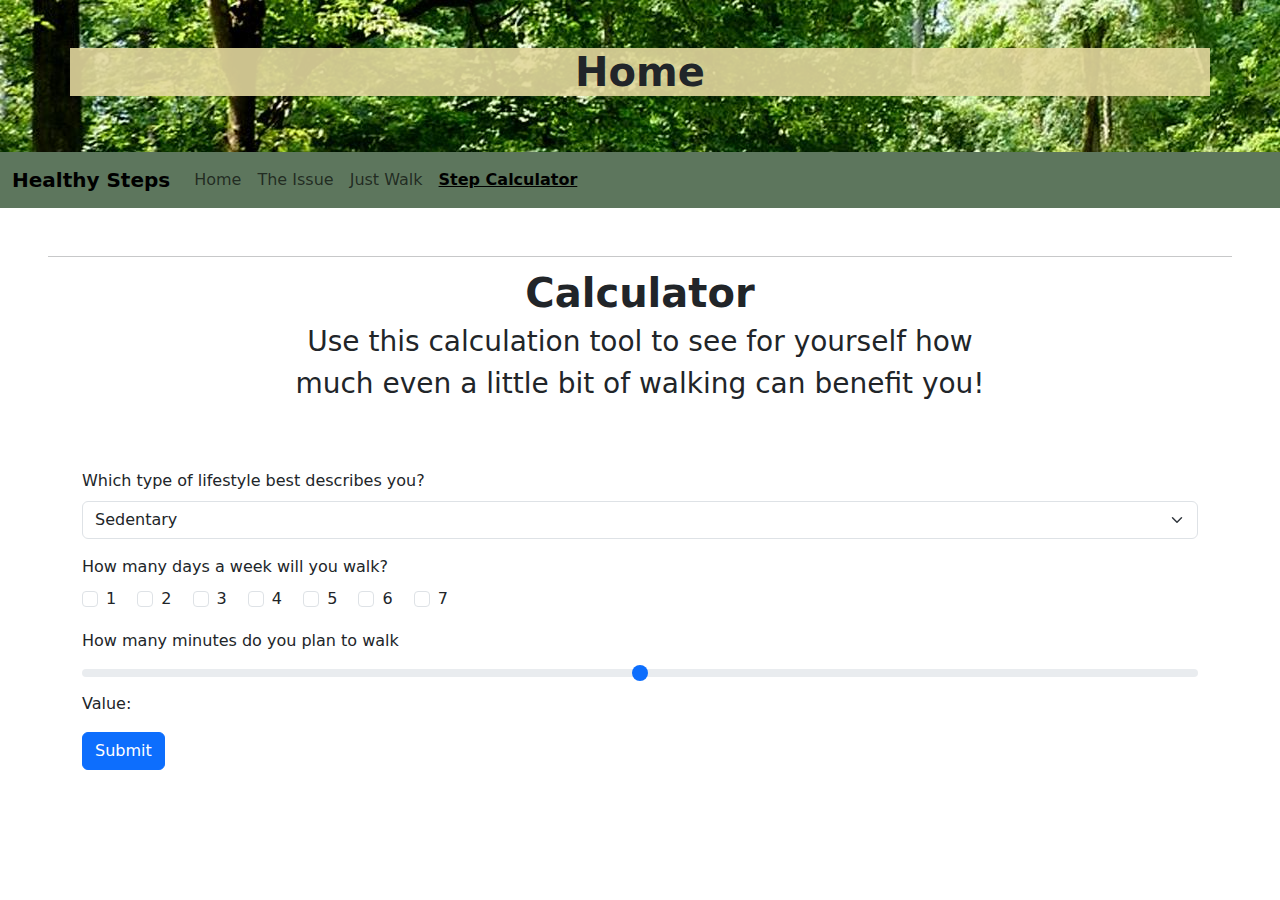
==== calculator.html @ 354cccd5 "added form elements" ====
<!DOCTYPE html>
<html lang="en">
  <head>
    <meta charset="utf-8" />
    <meta name="viewport" content="width=device-width, initial-scale=1" />
    <title>Healthy Steps</title>
    <link
      href="https://cdn.jsdelivr.net/npm/bootstrap@5.3.3/dist/css/bootstrap.min.css"
      rel="stylesheet"
      integrity="sha384-QWTKZyjpPEjISv5WaRU9OFeRpok6YctnYmDr5pNlyT2bRjXh0JMhjY6hW+ALEwIH"
      crossorigin="anonymous"
    />
    <link rel="stylesheet" href="style.css" />
  </head>
  <body>
    <header class="bg-image text-dark text-center py-5">
      <div class="container bg-custom">
        <h1 class="fw-bold fs-1">Home</h1>
      </div>
    </header>
    <nav class="navbar navbar-expand-lg navbar-custom">
      <div class="container-fluid">
        <a class="navbar-brand" href="#">Healthy Steps</a>
        <button
          class="navbar-toggler"
          type="button"
          data-bs-toggle="collapse"
          data-bs-target="#navbarNav"
          aria-controls="navbarNav"
          aria-expanded="false"
          aria-label="Toggle navigation"
        >
          <span class="navbar-toggler-icon"></span>
        </button>
        <div class="collapse navbar-collapse" id="navbarNav">
          <ul class="navbar-nav navbar-left">
            <li class="nav-item">
              <a class="nav-link" href="index.html">Home</a>
            </li>
            <li class="nav-item">
              <a class="nav-link" href="issue.html">The Issue</a>
            </li>
            <li class="nav-item">
              <a class="nav-link" href="walk.html">Just Walk</a>
            </li>
            <li class="nav-item">
              <a class="nav-link active" href="calculator.html"
                >Step Calculator</a
              >
            </li>
          </ul>
        </div>
      </div>
    </nav>
    <div class="container-main">
      <hr class="divider" />
      <div class="d-flex justify-content-center text-center">
        <div class="col-md-7">
          <h2 class="fw-bold lh-1 fs-1">Calculator</h2>
          <p class="lead fs-3">
            Use this calculation tool to see for yourself how much even a little
            bit of walking can benefit you!
          </p>
        </div>
      </div>
      <div class="container mt-5">
        <form id="exampleForm" novalidate>
          <div class="mb-3">
            <label for="selectOption" class="form-label"
              >Which type of lifestyle best describes you?</label
            >
            <select id="selectLifestyle" class="form-select" required>
              <option value="option1">Sedentary</option>
              <option value="option2">Moderate</option>
              <option value="option3">Active</option>
            </select>
            <div class="error" id="selectError"></div>
          </div>

          <div class="mb-3">
            <label class="form-label"
              >How many days a week will you walk?</label
            >
            <div>
              <div class="form-check form-check-inline">
                <input class="form-check-input" type="checkbox" id="1days" />
                <label class="form-check-label" for="inlineCheckbox1">1</label>
              </div>
              <div class="form-check form-check-inline">
                <input class="form-check-input" type="checkbox" id="2days" />
                <label class="form-check-label" for="inlineCheckbox2">2</label>
              </div>
              <div class="form-check form-check-inline">
                <input class="form-check-input" type="checkbox" id="3days" />
                <label class="form-check-label" for="inlineCheckbox2">3</label>
              </div>
              <div class="form-check form-check-inline">
                <input class="form-check-input" type="checkbox" id="4days" />
                <label class="form-check-label" for="inlineCheckbox2">4</label>
              </div>
              <div class="form-check form-check-inline">
                <input class="form-check-input" type="checkbox" id="5days" />
                <label class="form-check-label" for="inlineCheckbox2">5</label>
              </div>
              <div class="form-check form-check-inline">
                <input class="form-check-input" type="checkbox" id="6days" />
                <label class="form-check-label" for="inlineCheckbox2">6</label>
              </div>
              <div class="form-check form-check-inline">
                <input class="form-check-input" type="checkbox" id="7days" />
                <label class="form-check-label" for="inlineCheckbox2">7</label>
              </div>
            </div>
            <div class="error" id="radioError"></div>
          </div>

          <div class="mb-3">
            <label for="rangeInput" class="form-label"
              >How many minutes do you plan to walk</label
            >
            <input
              type="range"
              class="form-range"
              id="stepsToWalk"
              min="10"
              max="120"
              step="1"
            />
            <span id="rangeValue">Value: </span>
          </div>

          <button type="submit" class="btn btn-primary">Submit</button>
        </form>
      </div>
    </div>

    <script src="https://cdn.jsdelivr.net/npm/bootstrap@5.3.0-alpha3/dist/js/bootstrap.bundle.min.js"></script>
    <script
      src="https://cdn.jsdelivr.net/npm/@popperjs/core@2.11.8/dist/umd/popper.min.js"
      integrity="sha384-I7E8VVD/ismYTF4hNIPjVp/Zjvgyol6VFvRkX/vR+Vc4jQkC+hVqc2pM8ODewa9r"
      crossorigin="anonymous"
    ></script>
    <script
      src="https://cdn.jsdelivr.net/npm/bootstrap@5.3.3/dist/js/bootstrap.min.js"
      integrity="sha384-0pUGZvbkm6XF6gxjEnlmuGrJXVbNuzT9qBBavbLwCsOGabYfZo0T0to5eqruptLy"
      crossorigin="anonymous"
    ></script>
    <script
      src="https://cdn.jsdelivr.net/npm/bootstrap@5.3.3/dist/js/bootstrap.bundle.min.js"
      integrity="sha384-YvpcrYf0tY3lHB60NNkmXc5s9fDVZLESaAA55NDzOxhy9GkcIdslK1eN7N6jIeHz"
      crossorigin="anonymous"
    ></script>
  </body>
</html>
---- style.css ----
.container-main {
  margin: 3rem;
}

.navbar-custom {
  background-color: rgb(93, 118, 93);
}

.active {
  font-weight: bold;
  text-decoration: underline;
}

.navbar-brand {
  font-weight: bolder;
}

.bg-image {
  background-image: url(./images/walkingTrail.jpg);
}

.bg-custom {
  background-color: hsla(51, 54%, 75%, 0.9);
}

.btn-custom {
  background-color: hsla(51, 54%, 75%, 0.9);
  color: black;
}
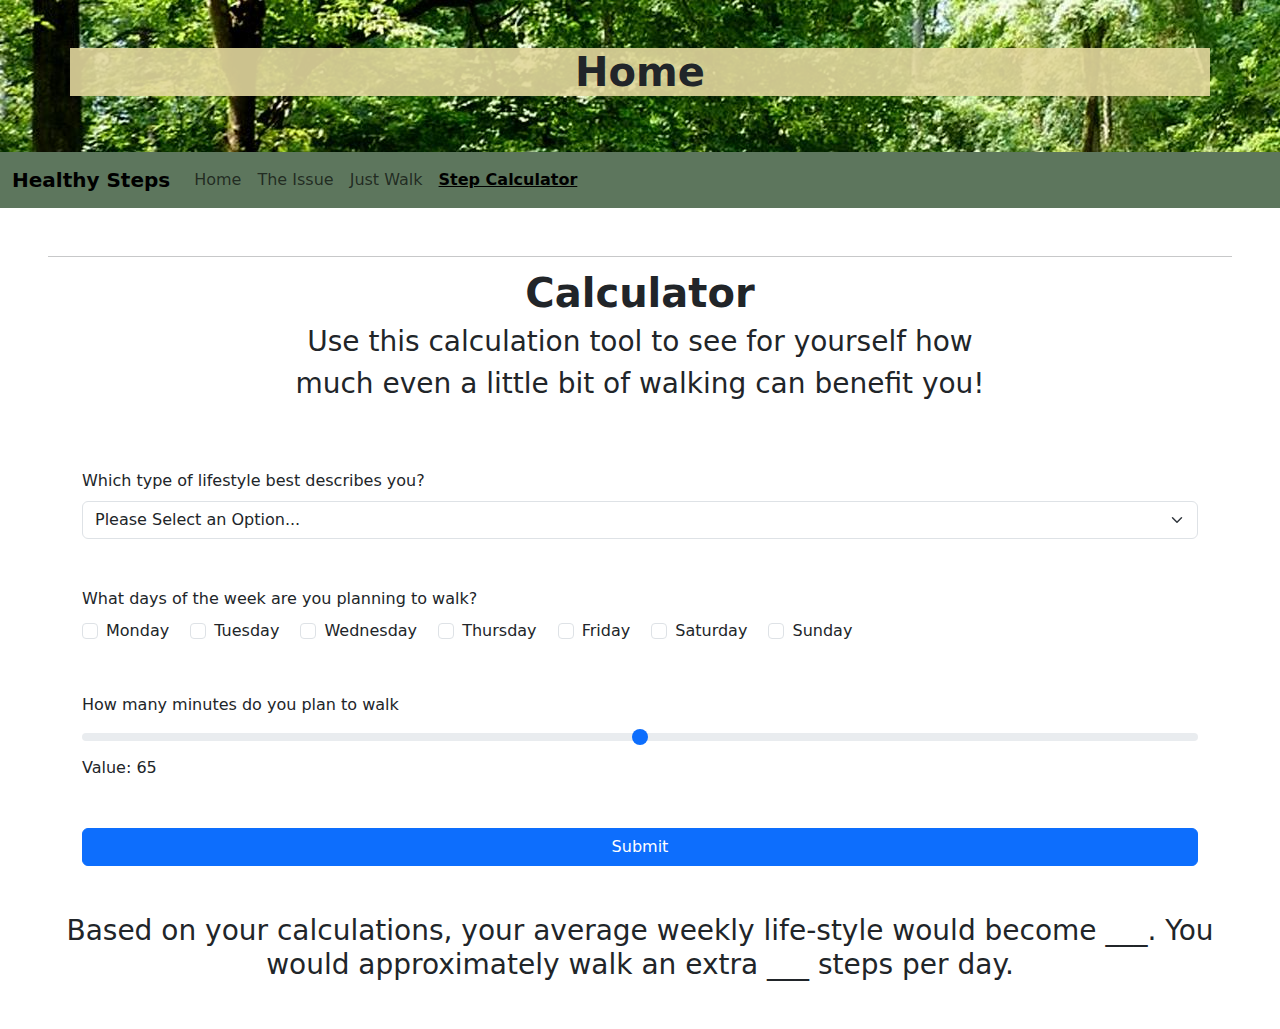
==== commit 9d8b57a2: "Working on form validation logic" ====
--- a/calculator.html
+++ b/calculator.html
@@ -64,58 +64,108 @@
         </div>
       </div>
       <div class="container mt-5">
-        <form id="exampleForm" novalidate>
-          <div class="mb-3">
-            <label for="selectOption" class="form-label"
+        <form id="calculationForm">
+          <div class="mb-5">
+            <label for="selectLifestyle" class="form-label"
               >Which type of lifestyle best describes you?</label
             >
-            <select id="selectLifestyle" class="form-select" required>
+            <select id="selectLifestyle" class="form-select">
+              <option value="">Please Select an Option...</option>
               <option value="option1">Sedentary</option>
               <option value="option2">Moderate</option>
               <option value="option3">Active</option>
             </select>
-            <div class="error" id="selectError"></div>
+            <div class="error text-danger" id="lifestyleError"></div>
           </div>
 
-          <div class="mb-3">
+          <div class="mb-5">
             <label class="form-label"
-              >How many days a week will you walk?</label
+              >What days of the week are you planning to walk?</label
             >
             <div>
               <div class="form-check form-check-inline">
-                <input class="form-check-input" type="checkbox" id="1days" />
-                <label class="form-check-label" for="inlineCheckbox1">1</label>
-              </div>
-              <div class="form-check form-check-inline">
-                <input class="form-check-input" type="checkbox" id="2days" />
-                <label class="form-check-label" for="inlineCheckbox2">2</label>
-              </div>
-              <div class="form-check form-check-inline">
-                <input class="form-check-input" type="checkbox" id="3days" />
-                <label class="form-check-label" for="inlineCheckbox2">3</label>
-              </div>
-              <div class="form-check form-check-inline">
-                <input class="form-check-input" type="checkbox" id="4days" />
-                <label class="form-check-label" for="inlineCheckbox2">4</label>
-              </div>
-              <div class="form-check form-check-inline">
-                <input class="form-check-input" type="checkbox" id="5days" />
-                <label class="form-check-label" for="inlineCheckbox2">5</label>
-              </div>
-              <div class="form-check form-check-inline">
-                <input class="form-check-input" type="checkbox" id="6days" />
-                <label class="form-check-label" for="inlineCheckbox2">6</label>
-              </div>
-              <div class="form-check form-check-inline">
-                <input class="form-check-input" type="checkbox" id="7days" />
-                <label class="form-check-label" for="inlineCheckbox2">7</label>
+                <input
+                  name="option"
+                  class="form-check-input"
+                  type="checkbox"
+                  id="1days"
+                />
+                <label class="form-check-label" for="inlineCheckbox1"
+                  >Monday</label
+                >
+              </div>
+              <div class="form-check form-check-inline">
+                <input
+                  name="option"
+                  class="form-check-input"
+                  type="checkbox"
+                  id="2days"
+                />
+                <label class="form-check-label" for="inlineCheckbox2"
+                  >Tuesday</label
+                >
+              </div>
+              <div class="form-check form-check-inline">
+                <input
+                  name="option"
+                  class="form-check-input"
+                  type="checkbox"
+                  id="3days"
+                />
+                <label class="form-check-label" for="inlineCheckbox2"
+                  >Wednesday</label
+                >
+              </div>
+              <div class="form-check form-check-inline">
+                <input
+                  name="option"
+                  class="form-check-input"
+                  type="checkbox"
+                  id="4days"
+                />
+                <label class="form-check-label" for="inlineCheckbox2"
+                  >Thursday</label
+                >
+              </div>
+              <div class="form-check form-check-inline">
+                <input
+                  name="option"
+                  class="form-check-input"
+                  type="checkbox"
+                  id="5days"
+                />
+                <label class="form-check-label" for="inlineCheckbox2"
+                  >Friday</label
+                >
+              </div>
+              <div class="form-check form-check-inline">
+                <input
+                  name="option"
+                  class="form-check-input"
+                  type="checkbox"
+                  id="6days"
+                />
+                <label class="form-check-label" for="inlineCheckbox2"
+                  >Saturday</label
+                >
+              </div>
+              <div class="form-check form-check-inline">
+                <input
+                  name="option"
+                  class="form-check-input"
+                  type="checkbox"
+                  id="7days"
+                />
+                <label class="form-check-label" for="inlineCheckbox2"
+                  >Sunday</label
+                >
               </div>
             </div>
-            <div class="error" id="radioError"></div>
+            <div class="error text-danger" id="daysError"></div>
           </div>
 
-          <div class="mb-3">
-            <label for="rangeInput" class="form-label"
+          <div class="mb-5">
+            <label for="stepsToWalk" class="form-label"
               >How many minutes do you plan to walk</label
             >
             <input
@@ -126,14 +176,23 @@
               max="120"
               step="1"
             />
-            <span id="rangeValue">Value: </span>
+            <span id="stepsToWalkValue">Value: 65</span>
           </div>
 
-          <button type="submit" class="btn btn-primary">Submit</button>
+          <input type="button" value="Submit" onclick="return validateForm()" class="btn btn-primary container-fluid">
+        </input>
         </form>
       </div>
+      <div class="container-fluid justify-content-center text-center mt-5">
+        <h3>
+          Based on your calculations, your average weekly life-style would
+          become <span id="lifestyleNew">___</span>. You would approximately
+          walk an extra <span id="stepsNew">___</span> steps per day.
+        </h3>
+      </div>
     </div>
 
+    <script src="script.js"></script>
     <script src="https://cdn.jsdelivr.net/npm/bootstrap@5.3.0-alpha3/dist/js/bootstrap.bundle.min.js"></script>
     <script
       src="https://cdn.jsdelivr.net/npm/@popperjs/core@2.11.8/dist/umd/popper.min.js"
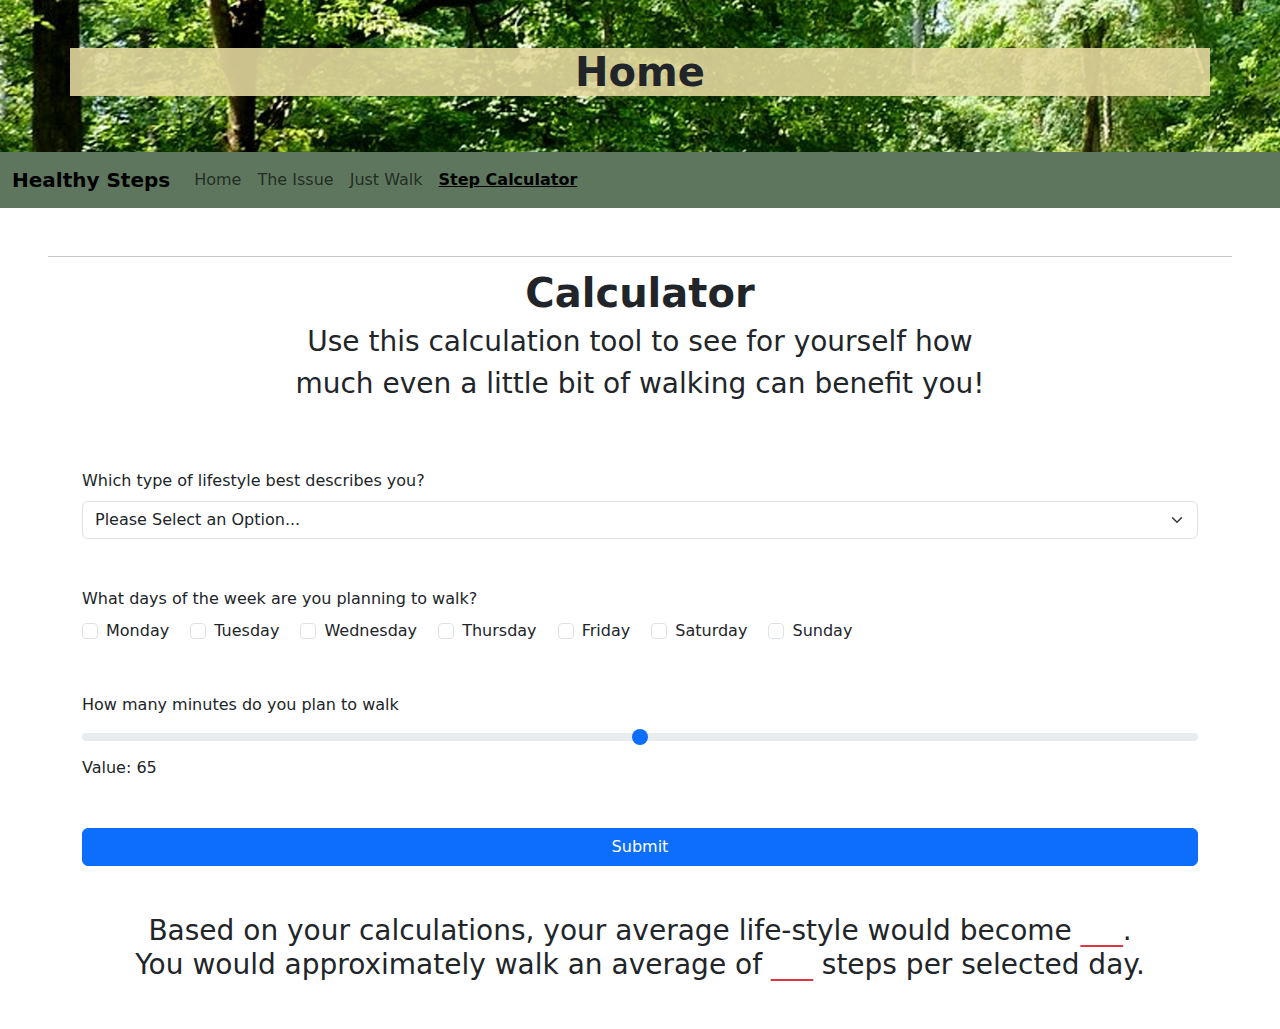
==== commit b9a7304e: "added logic to calculations" ====
--- a/calculator.html
+++ b/calculator.html
@@ -90,7 +90,7 @@
                   type="checkbox"
                   id="1days"
                 />
-                <label class="form-check-label" for="inlineCheckbox1"
+                <label class="form-check-label" for="1days"
                   >Monday</label
                 >
               </div>
@@ -101,7 +101,7 @@
                   type="checkbox"
                   id="2days"
                 />
-                <label class="form-check-label" for="inlineCheckbox2"
+                <label class="form-check-label" for="2days"
                   >Tuesday</label
                 >
               </div>
@@ -112,7 +112,7 @@
                   type="checkbox"
                   id="3days"
                 />
-                <label class="form-check-label" for="inlineCheckbox2"
+                <label class="form-check-label" for="3days"
                   >Wednesday</label
                 >
               </div>
@@ -123,7 +123,7 @@
                   type="checkbox"
                   id="4days"
                 />
-                <label class="form-check-label" for="inlineCheckbox2"
+                <label class="form-check-label" for="4days"
                   >Thursday</label
                 >
               </div>
@@ -134,7 +134,7 @@
                   type="checkbox"
                   id="5days"
                 />
-                <label class="form-check-label" for="inlineCheckbox2"
+                <label class="form-check-label" for="5days"
                   >Friday</label
                 >
               </div>
@@ -145,7 +145,7 @@
                   type="checkbox"
                   id="6days"
                 />
-                <label class="form-check-label" for="inlineCheckbox2"
+                <label class="form-check-label" for="6days"
                   >Saturday</label
                 >
               </div>
@@ -156,7 +156,7 @@
                   type="checkbox"
                   id="7days"
                 />
-                <label class="form-check-label" for="inlineCheckbox2"
+                <label class="form-check-label" for="7days"
                   >Sunday</label
                 >
               </div>
@@ -185,9 +185,9 @@
       </div>
       <div class="container-fluid justify-content-center text-center mt-5">
         <h3>
-          Based on your calculations, your average weekly life-style would
-          become <span id="lifestyleNew">___</span>. You would approximately
-          walk an extra <span id="stepsNew">___</span> steps per day.
+          Based on your calculations, your average life-style would
+          become <span class="text-danger" id="lifestyleNew">___</span>.<br> You would approximately
+          walk an average of <span class="text-danger" id="stepsNewDay">___</span> steps per selected day.
         </h3>
       </div>
     </div>
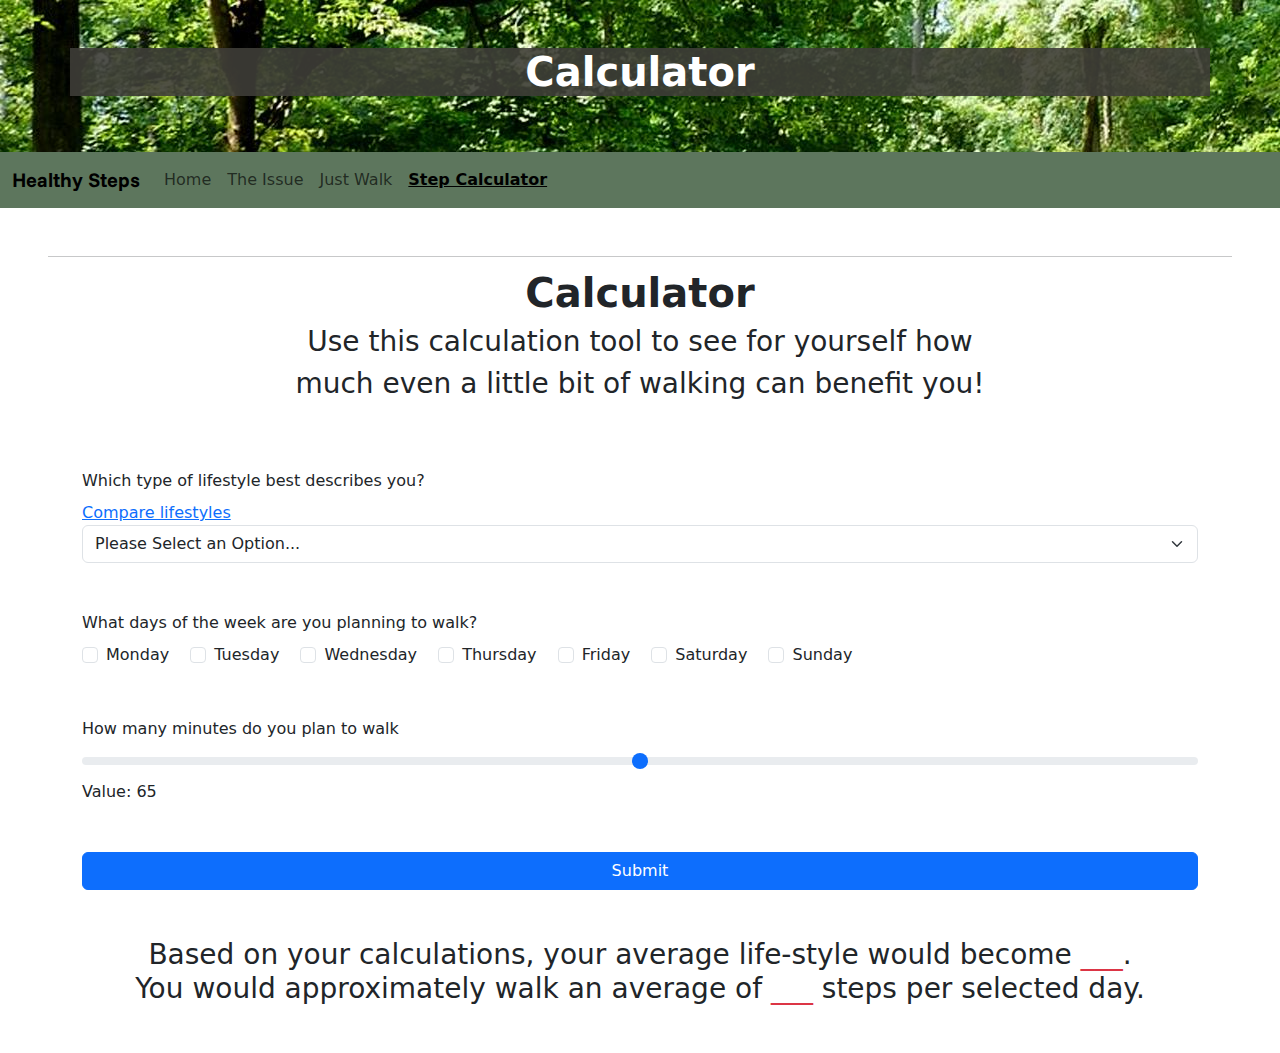
==== commit e3d24cfb: "fixing up some minor details" ====
--- a/calculator.html
+++ b/calculator.html
@@ -11,16 +11,19 @@
       crossorigin="anonymous"
     />
     <link rel="stylesheet" href="style.css" />
+    <link rel="preconnect" href="https://fonts.googleapis.com">
+    <link rel="preconnect" href="https://fonts.gstatic.com" crossorigin>
+    <link href="https://fonts.googleapis.com/css2?family=Funnel+Sans:ital,wght@0,300..800;1,300..800&family=Outfit:wght@100..900&family=Playwrite+CA:wght@100..400&display=swap" rel="stylesheet">
   </head>
   <body>
     <header class="bg-image text-dark text-center py-5">
       <div class="container bg-custom">
-        <h1 class="fw-bold fs-1">Home</h1>
+        <h1 class="fw-bold fs-1">Calculator</h1>
       </div>
     </header>
     <nav class="navbar navbar-expand-lg navbar-custom">
       <div class="container-fluid">
-        <a class="navbar-brand" href="#">Healthy Steps</a>
+        <a class="navbar-brand custom-font" href="#">Healthy Steps</a>
         <button
           class="navbar-toggler"
           type="button"
@@ -69,6 +72,8 @@
             <label for="selectLifestyle" class="form-label"
               >Which type of lifestyle best describes you?</label
             >
+            <br>
+            <a class="fs-9" href="./walk.html">Compare lifestyles</a>
             <select id="selectLifestyle" class="form-select">
               <option value="">Please Select an Option...</option>
               <option value="option1">Sedentary</option>
--- a/style.css
+++ b/style.css
@@ -4,6 +4,11 @@
 
 .navbar-custom {
   background-color: rgb(93, 118, 93);
+}
+
+.custom-font {
+  font-family: "Funnel Sans", serif;
+  font-optical-sizing: auto;
 }
 
 .active {
@@ -20,7 +25,8 @@
 }
 
 .bg-custom {
-  background-color: hsla(51, 54%, 75%, 0.9);
+  color: white;
+  background-color: hsla(51, 6%, 23%, 0.9);
 }
 
 .btn-custom {
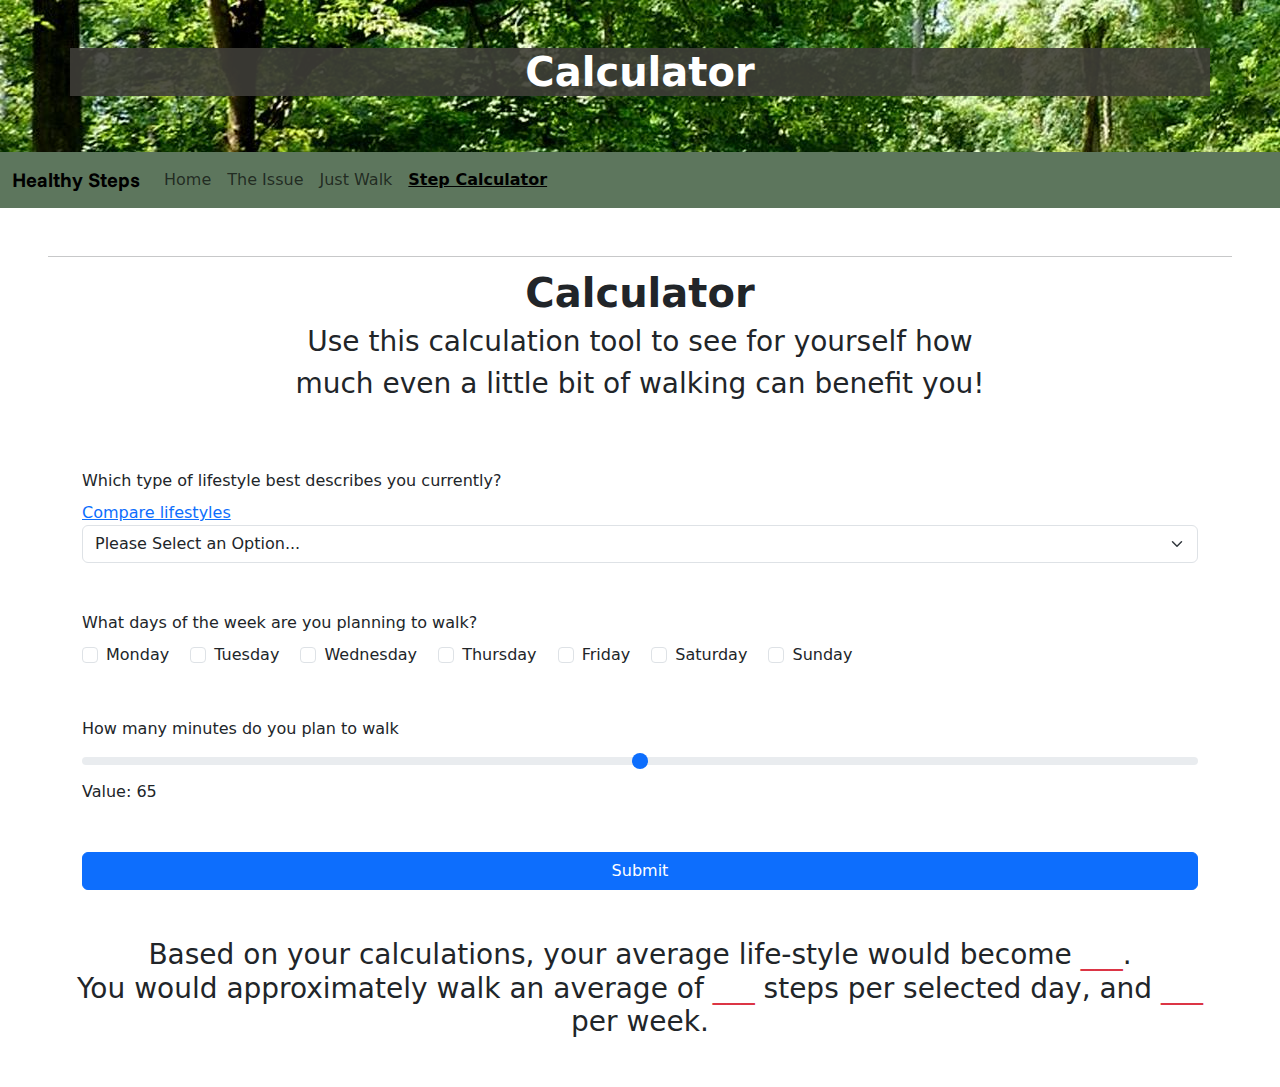
==== commit 3ee5d937: "Last minute fix on weekly calculation" ====
--- a/calculator.html
+++ b/calculator.html
@@ -1,218 +1,142 @@
 <!DOCTYPE html>
 <html lang="en">
-  <head>
-    <meta charset="utf-8" />
-    <meta name="viewport" content="width=device-width, initial-scale=1" />
-    <title>Healthy Steps</title>
-    <link
-      href="https://cdn.jsdelivr.net/npm/bootstrap@5.3.3/dist/css/bootstrap.min.css"
-      rel="stylesheet"
-      integrity="sha384-QWTKZyjpPEjISv5WaRU9OFeRpok6YctnYmDr5pNlyT2bRjXh0JMhjY6hW+ALEwIH"
-      crossorigin="anonymous"
-    />
-    <link rel="stylesheet" href="style.css" />
-    <link rel="preconnect" href="https://fonts.googleapis.com">
-    <link rel="preconnect" href="https://fonts.gstatic.com" crossorigin>
-    <link href="https://fonts.googleapis.com/css2?family=Funnel+Sans:ital,wght@0,300..800;1,300..800&family=Outfit:wght@100..900&family=Playwrite+CA:wght@100..400&display=swap" rel="stylesheet">
-  </head>
-  <body>
-    <header class="bg-image text-dark text-center py-5">
-      <div class="container bg-custom">
-        <h1 class="fw-bold fs-1">Calculator</h1>
-      </div>
-    </header>
-    <nav class="navbar navbar-expand-lg navbar-custom">
-      <div class="container-fluid">
-        <a class="navbar-brand custom-font" href="#">Healthy Steps</a>
-        <button
-          class="navbar-toggler"
-          type="button"
-          data-bs-toggle="collapse"
-          data-bs-target="#navbarNav"
-          aria-controls="navbarNav"
-          aria-expanded="false"
-          aria-label="Toggle navigation"
-        >
-          <span class="navbar-toggler-icon"></span>
-        </button>
-        <div class="collapse navbar-collapse" id="navbarNav">
-          <ul class="navbar-nav navbar-left">
-            <li class="nav-item">
-              <a class="nav-link" href="index.html">Home</a>
-            </li>
-            <li class="nav-item">
-              <a class="nav-link" href="issue.html">The Issue</a>
-            </li>
-            <li class="nav-item">
-              <a class="nav-link" href="walk.html">Just Walk</a>
-            </li>
-            <li class="nav-item">
-              <a class="nav-link active" href="calculator.html"
-                >Step Calculator</a
-              >
-            </li>
-          </ul>
-        </div>
-      </div>
-    </nav>
-    <div class="container-main">
-      <hr class="divider" />
-      <div class="d-flex justify-content-center text-center">
-        <div class="col-md-7">
-          <h2 class="fw-bold lh-1 fs-1">Calculator</h2>
-          <p class="lead fs-3">
-            Use this calculation tool to see for yourself how much even a little
-            bit of walking can benefit you!
-          </p>
-        </div>
-      </div>
-      <div class="container mt-5">
-        <form id="calculationForm">
-          <div class="mb-5">
-            <label for="selectLifestyle" class="form-label"
-              >Which type of lifestyle best describes you?</label
-            >
-            <br>
-            <a class="fs-9" href="./walk.html">Compare lifestyles</a>
-            <select id="selectLifestyle" class="form-select">
-              <option value="">Please Select an Option...</option>
-              <option value="option1">Sedentary</option>
-              <option value="option2">Moderate</option>
-              <option value="option3">Active</option>
-            </select>
-            <div class="error text-danger" id="lifestyleError"></div>
-          </div>
 
-          <div class="mb-5">
-            <label class="form-label"
-              >What days of the week are you planning to walk?</label
-            >
-            <div>
-              <div class="form-check form-check-inline">
-                <input
-                  name="option"
-                  class="form-check-input"
-                  type="checkbox"
-                  id="1days"
-                />
-                <label class="form-check-label" for="1days"
-                  >Monday</label
-                >
-              </div>
-              <div class="form-check form-check-inline">
-                <input
-                  name="option"
-                  class="form-check-input"
-                  type="checkbox"
-                  id="2days"
-                />
-                <label class="form-check-label" for="2days"
-                  >Tuesday</label
-                >
-              </div>
-              <div class="form-check form-check-inline">
-                <input
-                  name="option"
-                  class="form-check-input"
-                  type="checkbox"
-                  id="3days"
-                />
-                <label class="form-check-label" for="3days"
-                  >Wednesday</label
-                >
-              </div>
-              <div class="form-check form-check-inline">
-                <input
-                  name="option"
-                  class="form-check-input"
-                  type="checkbox"
-                  id="4days"
-                />
-                <label class="form-check-label" for="4days"
-                  >Thursday</label
-                >
-              </div>
-              <div class="form-check form-check-inline">
-                <input
-                  name="option"
-                  class="form-check-input"
-                  type="checkbox"
-                  id="5days"
-                />
-                <label class="form-check-label" for="5days"
-                  >Friday</label
-                >
-              </div>
-              <div class="form-check form-check-inline">
-                <input
-                  name="option"
-                  class="form-check-input"
-                  type="checkbox"
-                  id="6days"
-                />
-                <label class="form-check-label" for="6days"
-                  >Saturday</label
-                >
-              </div>
-              <div class="form-check form-check-inline">
-                <input
-                  name="option"
-                  class="form-check-input"
-                  type="checkbox"
-                  id="7days"
-                />
-                <label class="form-check-label" for="7days"
-                  >Sunday</label
-                >
-              </div>
-            </div>
-            <div class="error text-danger" id="daysError"></div>
-          </div>
+<head>
+  <meta charset="utf-8">
+  <meta name="viewport" content="width=device-width, initial-scale=1">
+  <title>Healthy Steps</title>
+  <link href="https://cdn.jsdelivr.net/npm/bootstrap@5.3.3/dist/css/bootstrap.min.css" rel="stylesheet"
+    integrity="sha384-QWTKZyjpPEjISv5WaRU9OFeRpok6YctnYmDr5pNlyT2bRjXh0JMhjY6hW+ALEwIH" crossorigin="anonymous">
+  <link rel="stylesheet" href="style.css">
+  <link rel="preconnect" href="https://fonts.googleapis.com">
+  <link rel="preconnect" href="https://fonts.gstatic.com" crossorigin>
+  <link
+    href="https://fonts.googleapis.com/css2?family=Funnel+Sans:ital,wght@0,300..800;1,300..800&family=Outfit:wght@100..900&family=Playwrite+CA:wght@100..400&display=swap"
+    rel="stylesheet">
+</head>
 
-          <div class="mb-5">
-            <label for="stepsToWalk" class="form-label"
-              >How many minutes do you plan to walk</label
-            >
-            <input
-              type="range"
-              class="form-range"
-              id="stepsToWalk"
-              min="10"
-              max="120"
-              step="1"
-            />
-            <span id="stepsToWalkValue">Value: 65</span>
-          </div>
-
-          <input type="button" value="Submit" onclick="return validateForm()" class="btn btn-primary container-fluid">
-        </input>
-        </form>
-      </div>
-      <div class="container-fluid justify-content-center text-center mt-5">
-        <h3>
-          Based on your calculations, your average life-style would
-          become <span class="text-danger" id="lifestyleNew">___</span>.<br> You would approximately
-          walk an average of <span class="text-danger" id="stepsNewDay">___</span> steps per selected day.
-        </h3>
+<body>
+  <header class="bg-image text-dark text-center py-5">
+    <div class="container bg-custom">
+      <h1 class="fw-bold fs-1">Calculator</h1>
+    </div>
+  </header>
+  <nav class="navbar navbar-expand-lg navbar-custom">
+    <div class="container-fluid">
+      <a class="navbar-brand custom-font" href="index.html">Healthy Steps</a>
+      <button class="navbar-toggler" type="button" data-bs-toggle="collapse" data-bs-target="#navbarNav"
+        aria-controls="navbarNav" aria-expanded="false" aria-label="Toggle navigation">
+        <span class="navbar-toggler-icon"></span>
+      </button>
+      <div class="collapse navbar-collapse" id="navbarNav">
+        <ul class="navbar-nav navbar-left">
+          <li class="nav-item">
+            <a class="nav-link" href="index.html">Home</a>
+          </li>
+          <li class="nav-item">
+            <a class="nav-link" href="issue.html">The Issue</a>
+          </li>
+          <li class="nav-item">
+            <a class="nav-link" href="walk.html">Just Walk</a>
+          </li>
+          <li class="nav-item">
+            <a class="nav-link active" href="calculator.html">Step Calculator</a>
+          </li>
+        </ul>
       </div>
     </div>
+  </nav>
+  <div class="container-main">
+    <hr class="divider">
+    <div class="d-flex justify-content-center text-center">
+      <div class="col-md-7">
+        <h2 class="fw-bold lh-1 fs-1">Calculator</h2>
+        <p class="lead fs-3">
+          Use this calculation tool to see for yourself how much even a little
+          bit of walking can benefit you!
+        </p>
+      </div>
+    </div>
+    <div class="container mt-5">
+      <form id="calculationForm">
+        <div class="mb-5">
+          <label for="selectLifestyle" class="form-label">Which type of lifestyle best describes you currently?</label>
+          <br>
+          <a class="fs-9" href="./walk.html">Compare lifestyles</a>
+          <select id="selectLifestyle" class="form-select">
+            <option value="">Please Select an Option...</option>
+            <option value="option1">Sedentary</option>
+            <option value="option2">Moderate</option>
+            <option value="option3">Active</option>
+          </select>
+          <div class="error text-danger" id="lifestyleError"></div>
+        </div>
 
-    <script src="script.js"></script>
-    <script src="https://cdn.jsdelivr.net/npm/bootstrap@5.3.0-alpha3/dist/js/bootstrap.bundle.min.js"></script>
-    <script
-      src="https://cdn.jsdelivr.net/npm/@popperjs/core@2.11.8/dist/umd/popper.min.js"
-      integrity="sha384-I7E8VVD/ismYTF4hNIPjVp/Zjvgyol6VFvRkX/vR+Vc4jQkC+hVqc2pM8ODewa9r"
-      crossorigin="anonymous"
-    ></script>
-    <script
-      src="https://cdn.jsdelivr.net/npm/bootstrap@5.3.3/dist/js/bootstrap.min.js"
-      integrity="sha384-0pUGZvbkm6XF6gxjEnlmuGrJXVbNuzT9qBBavbLwCsOGabYfZo0T0to5eqruptLy"
-      crossorigin="anonymous"
-    ></script>
-    <script
-      src="https://cdn.jsdelivr.net/npm/bootstrap@5.3.3/dist/js/bootstrap.bundle.min.js"
-      integrity="sha384-YvpcrYf0tY3lHB60NNkmXc5s9fDVZLESaAA55NDzOxhy9GkcIdslK1eN7N6jIeHz"
-      crossorigin="anonymous"
-    ></script>
-  </body>
-</html>
+        <div class="mb-5">
+          <label class="form-label">What days of the week are you planning to walk?</label>
+          <div>
+            <div class="form-check form-check-inline">
+              <input name="option" class="form-check-input" type="checkbox" id="1days">
+              <label class="form-check-label" for="1days">Monday</label>
+            </div>
+            <div class="form-check form-check-inline">
+              <input name="option" class="form-check-input" type="checkbox" id="2days">
+              <label class="form-check-label" for="2days">Tuesday</label>
+            </div>
+            <div class="form-check form-check-inline">
+              <input name="option" class="form-check-input" type="checkbox" id="3days">
+              <label class="form-check-label" for="3days">Wednesday</label>
+            </div>
+            <div class="form-check form-check-inline">
+              <input name="option" class="form-check-input" type="checkbox" id="4days">
+              <label class="form-check-label" for="4days">Thursday</label>
+            </div>
+            <div class="form-check form-check-inline">
+              <input name="option" class="form-check-input" type="checkbox" id="5days">
+              <label class="form-check-label" for="5days">Friday</label>
+            </div>
+            <div class="form-check form-check-inline">
+              <input name="option" class="form-check-input" type="checkbox" id="6days">
+              <label class="form-check-label" for="6days">Saturday</label>
+            </div>
+            <div class="form-check form-check-inline">
+              <input name="option" class="form-check-input" type="checkbox" id="7days">
+              <label class="form-check-label" for="7days">Sunday</label>
+            </div>
+          </div>
+          <div class="error text-danger" id="daysError"></div>
+        </div>
+
+        <div class="mb-5">
+          <label for="stepsToWalk" class="form-label">How many minutes do you plan to walk</label>
+          <input type="range" class="form-range" id="stepsToWalk" min="10" max="120" step="1">
+          <span id="stepsToWalkValue">Value: 65</span>
+        </div>
+
+        <input type="button" value="Submit" onclick="return validateForm()" class="btn btn-primary container-fluid">
+      </form>
+    </div>
+    <div class="container-fluid justify-content-center text-center mt-5">
+      <h3>
+        Based on your calculations, your average life-style would
+        become <span class="text-danger" id="lifestyleNew">___</span>.<br> You would approximately
+        walk an average of <span class="text-danger" id="stepsNewDay">___</span> steps per selected day, and <span
+          class="text-danger" id="stepsNewWeek">___</span> per week.
+      </h3>
+    </div>
+  </div>
+
+  <script src="script.js"></script>
+  <script src="https://cdn.jsdelivr.net/npm/bootstrap@5.3.0-alpha3/dist/js/bootstrap.bundle.min.js"></script>
+  <script src="https://cdn.jsdelivr.net/npm/@popperjs/core@2.11.8/dist/umd/popper.min.js"
+    integrity="sha384-I7E8VVD/ismYTF4hNIPjVp/Zjvgyol6VFvRkX/vR+Vc4jQkC+hVqc2pM8ODewa9r"
+    crossorigin="anonymous"></script>
+  <script src="https://cdn.jsdelivr.net/npm/bootstrap@5.3.3/dist/js/bootstrap.min.js"
+    integrity="sha384-0pUGZvbkm6XF6gxjEnlmuGrJXVbNuzT9qBBavbLwCsOGabYfZo0T0to5eqruptLy"
+    crossorigin="anonymous"></script>
+  <script src="https://cdn.jsdelivr.net/npm/bootstrap@5.3.3/dist/js/bootstrap.bundle.min.js"
+    integrity="sha384-YvpcrYf0tY3lHB60NNkmXc5s9fDVZLESaAA55NDzOxhy9GkcIdslK1eN7N6jIeHz"
+    crossorigin="anonymous"></script>
+</body>
+
+</html>--- a/style.css
+++ b/style.css
@@ -8,7 +8,6 @@
 
 .custom-font {
   font-family: "Funnel Sans", serif;
-  font-optical-sizing: auto;
 }
 
 .active {
